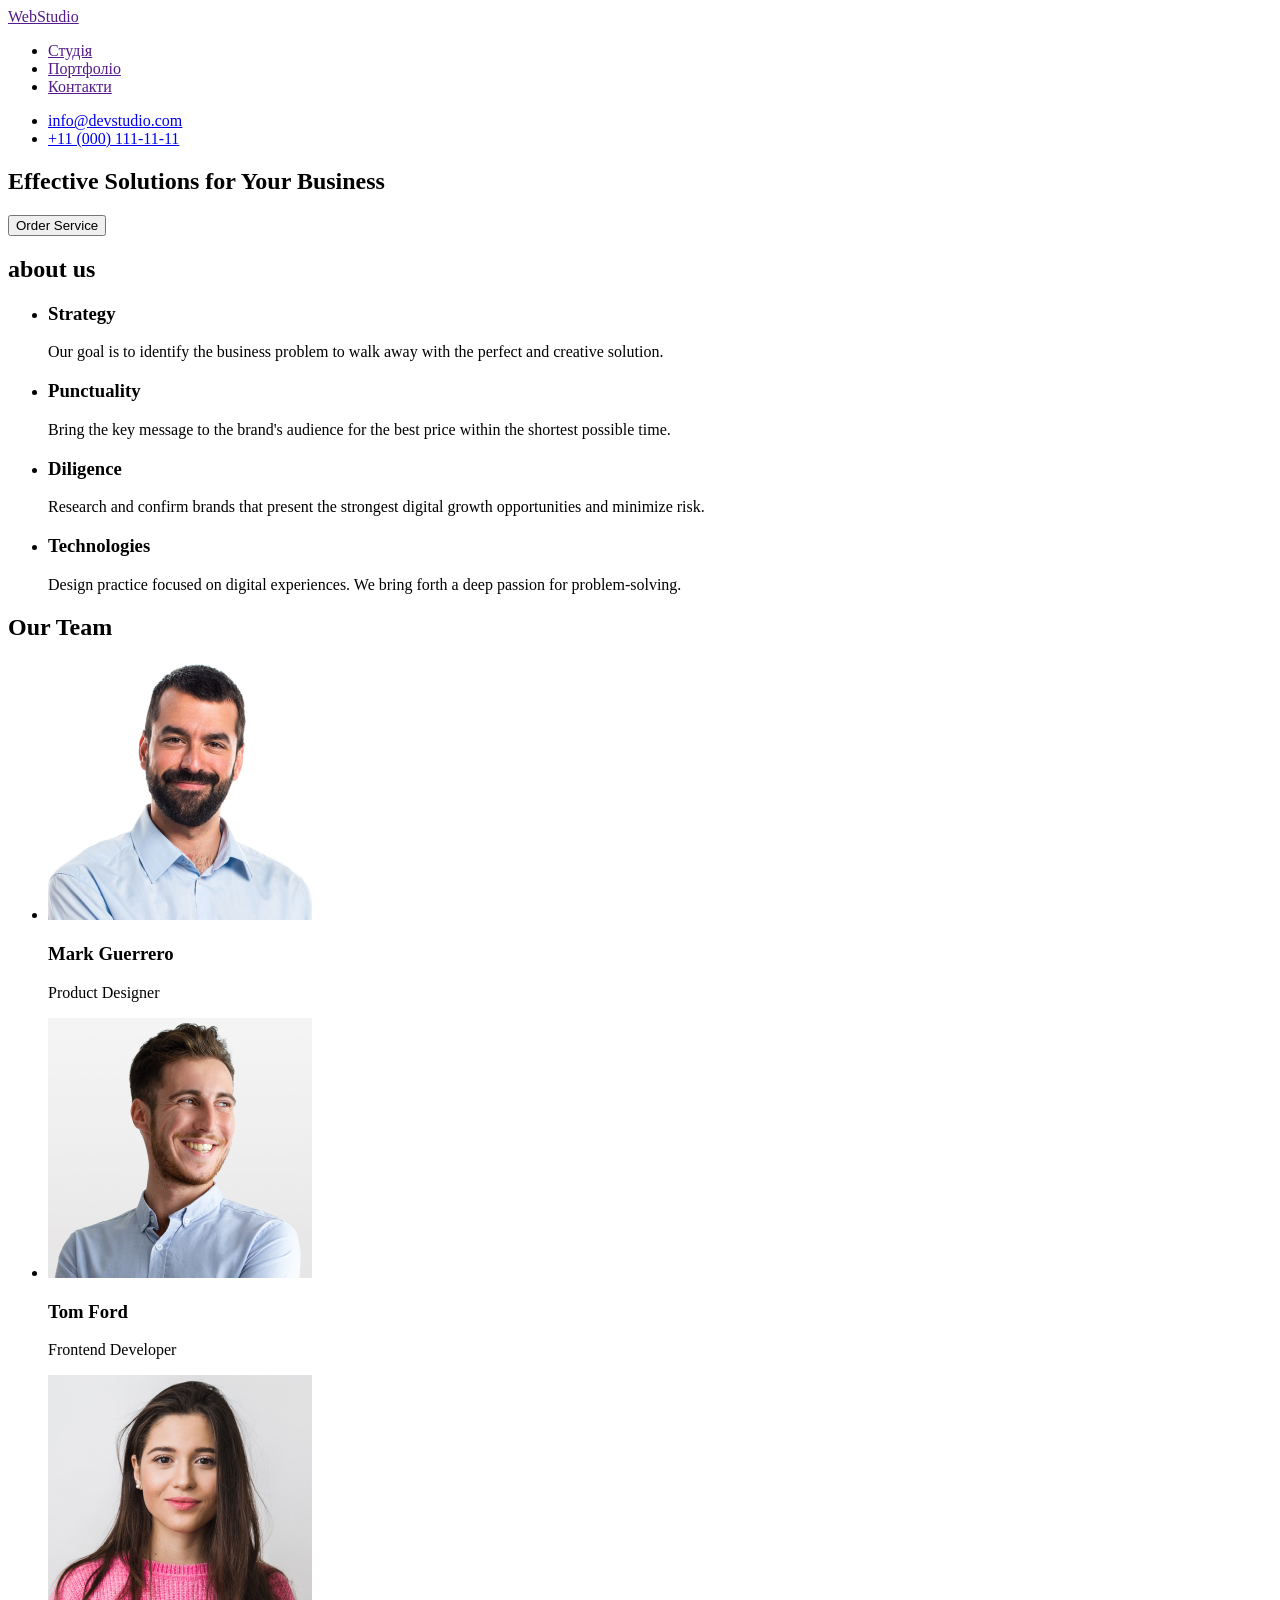
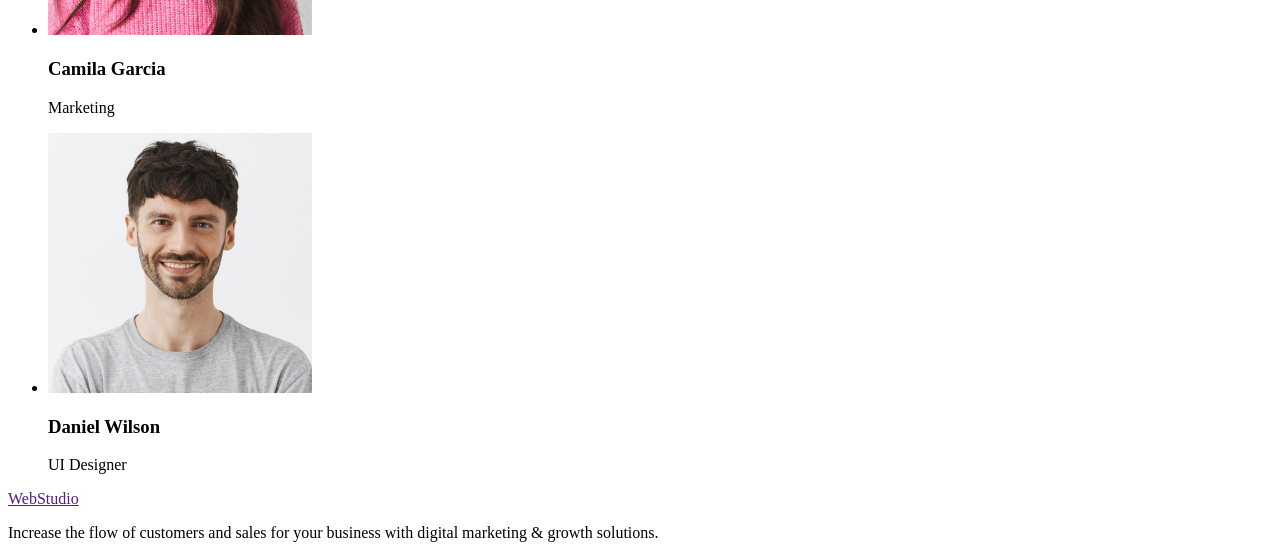
==== index.html @ 2c445389 "изменение 11.08.2023" ====
<!DOCTYPE html>
<html lang="uk">
  <head>
    <meta charset="UTF-8" />
    <meta http-equiv="X-UA-Compatible" content="IE=edge" />
    <meta name="viewport" content="width=device-width, initial-scale=1.0" />
    <title>webstudio</title>
  </head>
  <body>
    <header>
      <nav>
        <a href="">WebStudio</a>
        <ul>
          <li><a href="">Студія</a></li>
          <li><a href="">Портфоліо</a></li>
          <li><a href="">Контакти</a></li>
        </ul>
      </nav>
      <ul>
        <li><a href="mailto:info@devstudio.com">info@devstudio.com</a></li>
        <li><a href="tel:+110001111111">+11 (000) 111-11-11</a></li>
      </ul>
    </header>
    <main>
      <section>
        <h1>Effective Solutions for Your Business</h1>
        <button type="button">Order Service</button>
      </section>
      <section>
        <h2>about us</h2>
        <ul>
          <li>
            <h3>Strategy</h3>
            <p>
              Our goal is to identify the business problem to walk away with the
              perfect and creative solution.
            </p>
          </li>
          <li>
            <h3>Punctuality</h3>
            <p>
              Bring the key message to the brand's audience for the best price
              within the shortest possible time.
            </p>
          </li>
          <li>
            <h3>Diligence</h3>
            <p>
              Research and confirm brands that present the strongest digital
              growth opportunities and minimize risk.
            </p>
          </li>
          <li>
            <h3>Technologies</h3>
            <p>
              Design practice focused on digital experiences. We bring forth a
              deep passion for problem-solving.
            </p>
          </li>
        </ul>
      </section>
      <section>
        <h2>Our Team</h2>
        <ul>
          <li>
            <img
              src="/images/mark guerrero.jpg"
              alt="Mark Guerrero"
              width="264"
              height="260"
            />
            <h3>Mark Guerrero</h3>
            <p>Product Designer</p>
          </li>
          <li>
            <img
              src="/images/tom ford.jpg"
              alt="Tom Ford"
              width="264"
              height="260"
            />
            <h3>Tom Ford</h3>
            <p>Frontend Developer</p>
          </li>
          <li>
            <img
              src="/images/camila garcia.jpg"
              alt="Camila Garcia"
              width="264"
              height="260"
            />
            <h3>Camila Garcia</h3>
            <p>Marketing</p>
          </li>
          <li>
            <img
              src="/images/daniel wilson.jpg"
              alt="Daniel Wilson"
              width="264"
              height="260"
            />
            <h3>Daniel Wilson</h3>
            <p>UI Designer</p>
          </li>
        </ul>
      </section>
    </main>
    <footer>
      <a href="">WebStudio</a>
      <p>
        Increase the flow of customers and sales for your business with digital
        marketing & growth solutions.
      </p>
    </footer>
  </body>
</html>
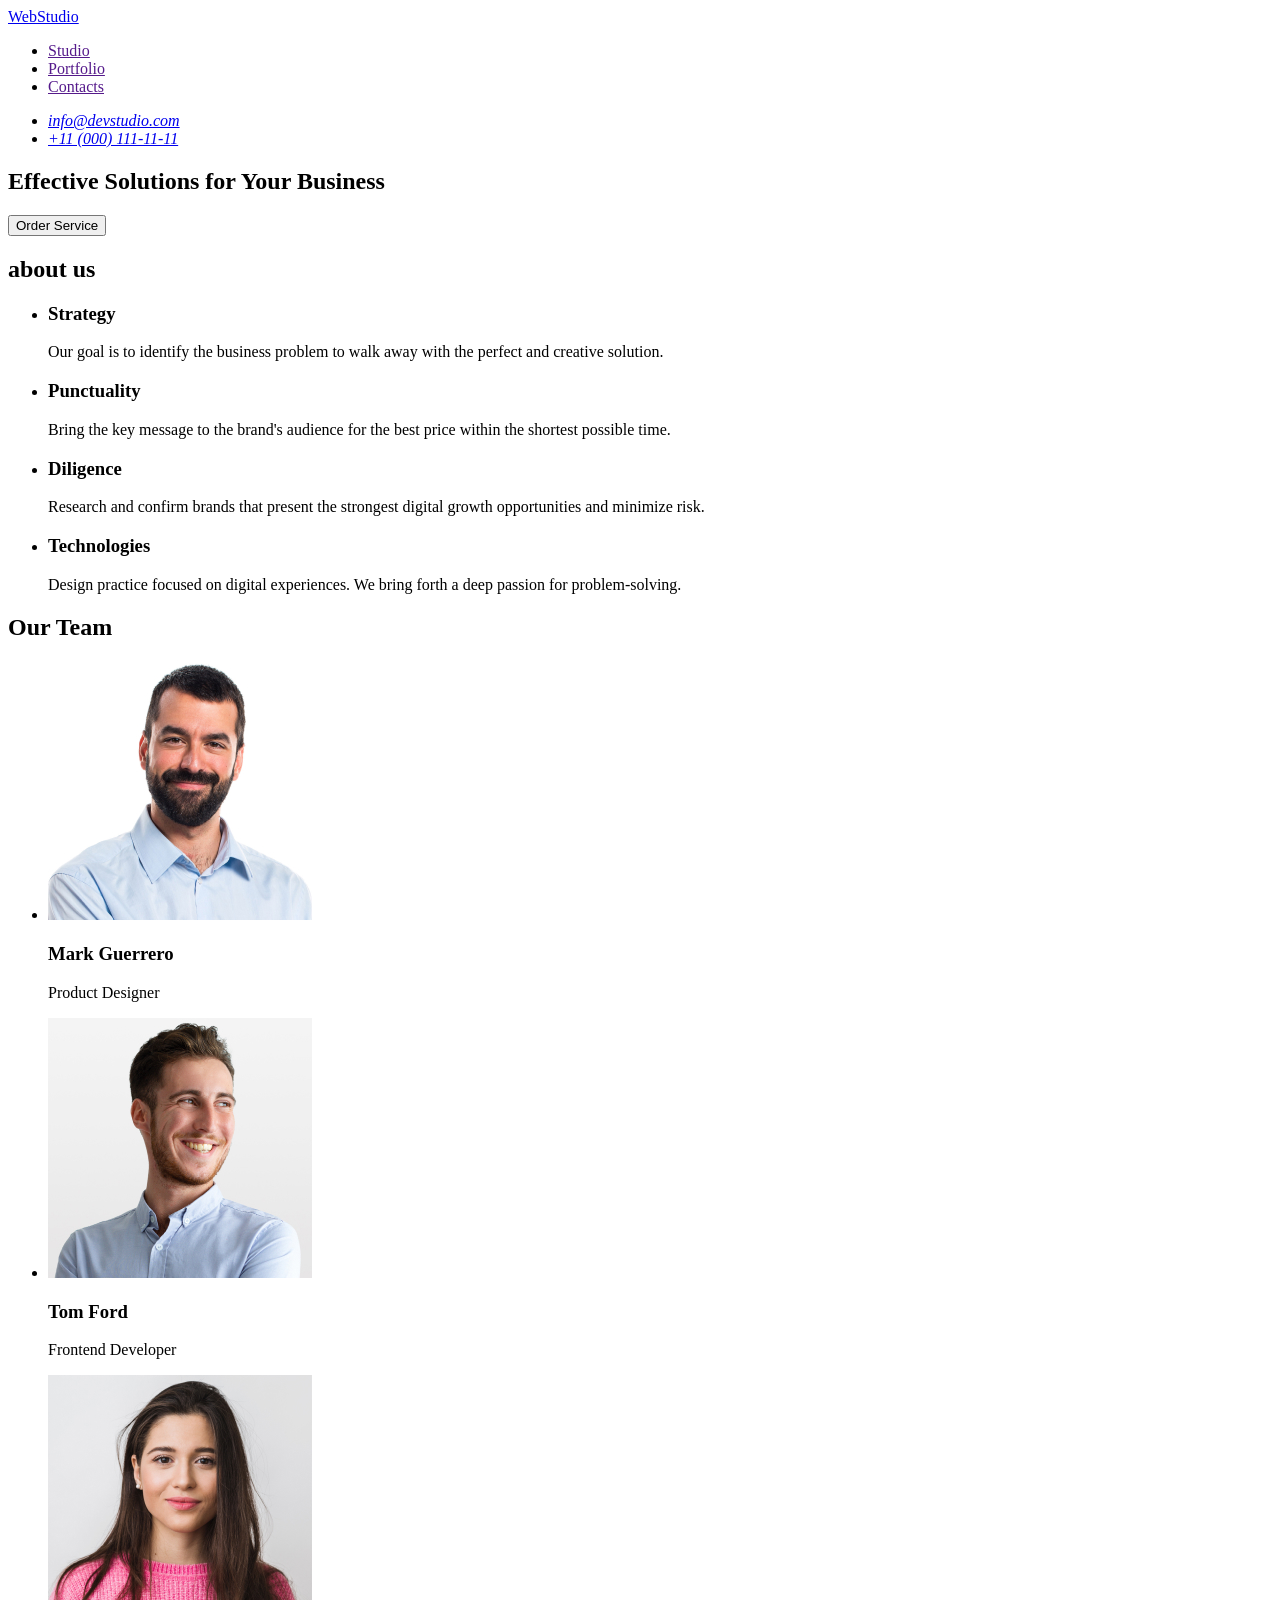
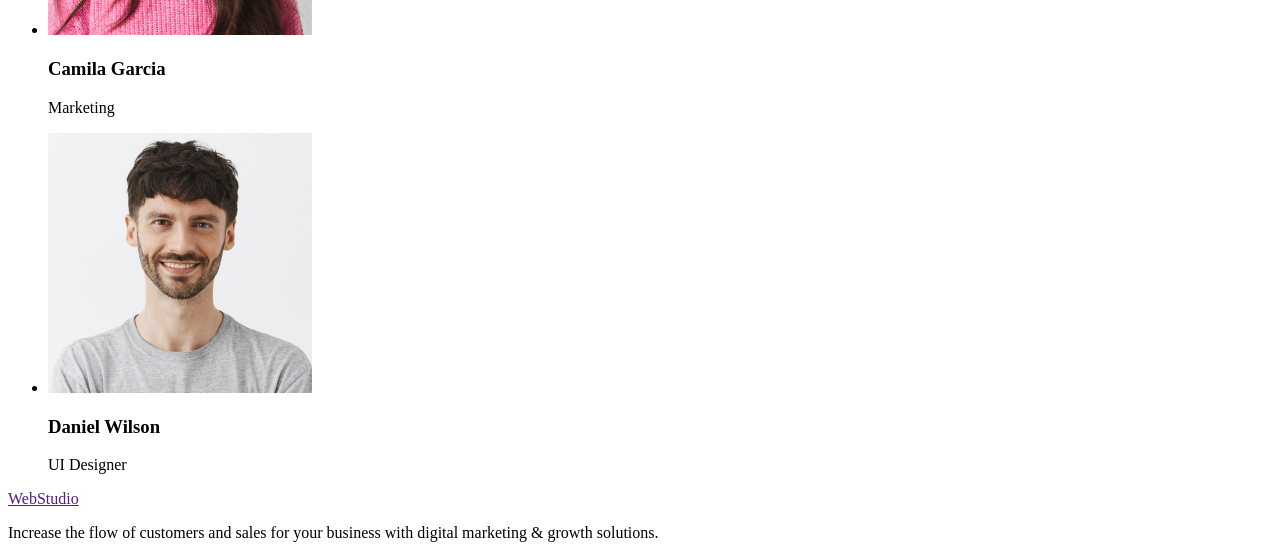
==== commit d5b9375f: "12.08.2023 9-20" ====
--- a/index.html
+++ b/index.html
@@ -1,5 +1,5 @@
 <!DOCTYPE html>
-<html lang="uk">
+<html lang="en">
   <head>
     <meta charset="UTF-8" />
     <meta http-equiv="X-UA-Compatible" content="IE=edge" />
@@ -9,17 +9,19 @@
   <body>
     <header>
       <nav>
-        <a href="">WebStudio</a>
+        <a href="./index.html">WebStudio</a>
         <ul>
-          <li><a href="">Студія</a></li>
-          <li><a href="">Портфоліо</a></li>
-          <li><a href="">Контакти</a></li>
+          <li><a href="">Studio</a></li>
+          <li><a href="">Portfolio</a></li>
+          <li><a href="">Contacts</a></li>
         </ul>
       </nav>
-      <ul>
-        <li><a href="mailto:info@devstudio.com">info@devstudio.com</a></li>
-        <li><a href="tel:+110001111111">+11 (000) 111-11-11</a></li>
-      </ul>
+      <address>
+        <ul>
+          <li><a href="mailto:info@devstudio.com">info@devstudio.com</a></li>
+          <li><a href="tel:+110001111111">+11 (000) 111-11-11</a></li>
+        </ul>
+    </address>
     </header>
     <main>
       <section>
@@ -64,7 +66,7 @@
         <ul>
           <li>
             <img
-              src="/images/mark guerrero.jpg"
+              src="./images/mark-guerrero.jpg"
               alt="Mark Guerrero"
               width="264"
               height="260"
@@ -74,7 +76,7 @@
           </li>
           <li>
             <img
-              src="/images/tom ford.jpg"
+              src="./images/tom-ford.jpg"
               alt="Tom Ford"
               width="264"
               height="260"
@@ -84,7 +86,7 @@
           </li>
           <li>
             <img
-              src="/images/camila garcia.jpg"
+              src="./images/camila-garcia.jpg"
               alt="Camila Garcia"
               width="264"
               height="260"
@@ -94,7 +96,7 @@
           </li>
           <li>
             <img
-              src="/images/daniel wilson.jpg"
+              src="./images/daniel-wilson.jpg"
               alt="Daniel Wilson"
               width="264"
               height="260"
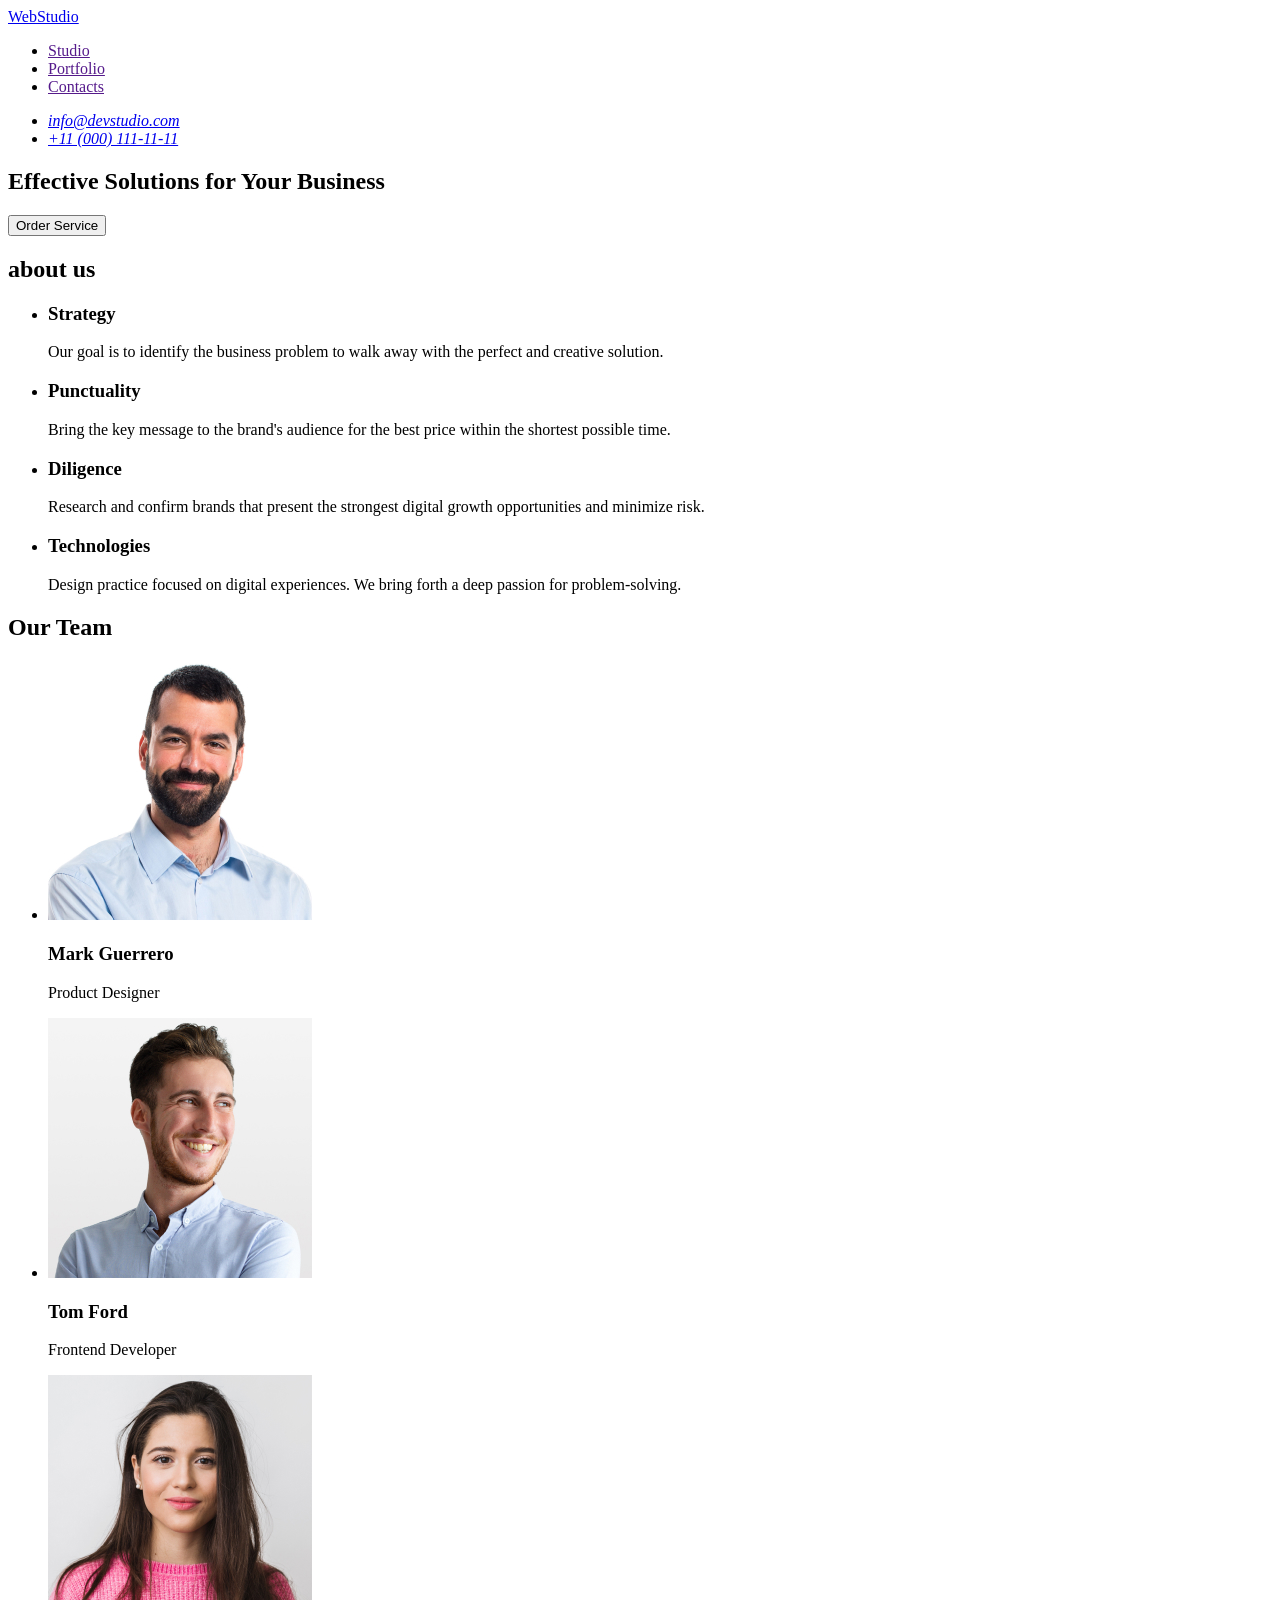
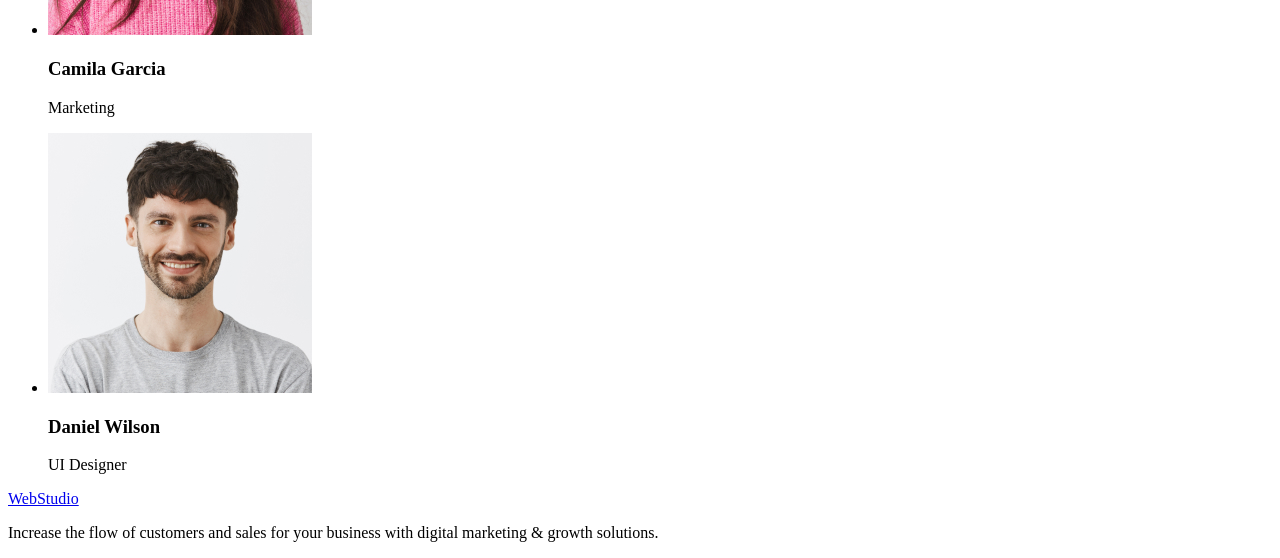
==== commit c333b487: "12.08.2023 9-27" ====
--- a/index.html
+++ b/index.html
@@ -108,7 +108,7 @@
       </section>
     </main>
     <footer>
-      <a href="">WebStudio</a>
+      <a href="./index.html">WebStudio</a>
       <p>
         Increase the flow of customers and sales for your business with digital
         marketing & growth solutions.
